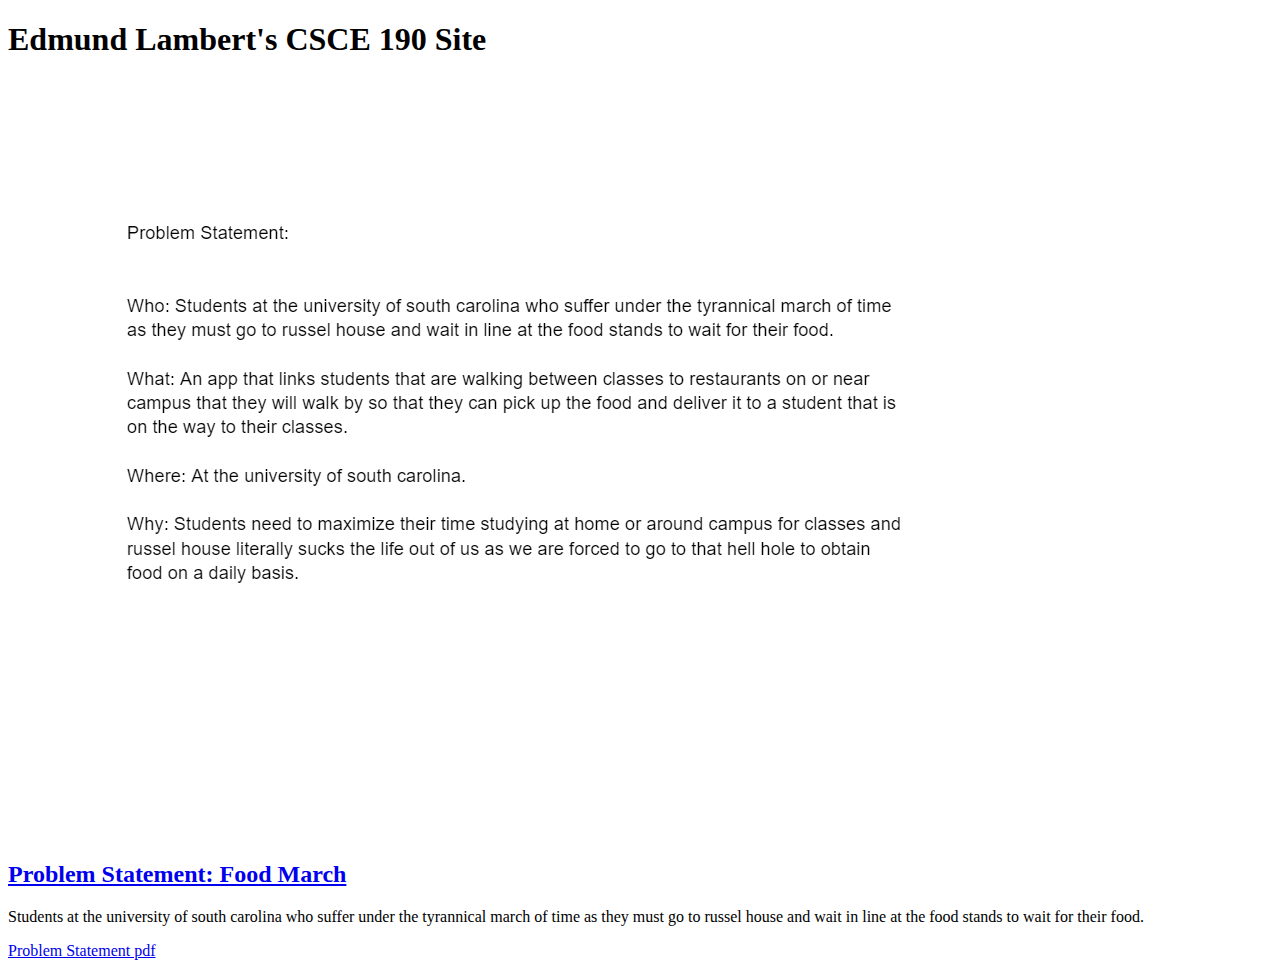
==== index.html @ cb22c9d9 "Add files via upload" ====
<!DOCTYPE html>
<html>
    <head>
        <title>CSCE 190: Edmund Lambert</title>
    </head>
    <body>
        <h1>Edmund Lambert's CSCE 190 Site</h1>

        <section> <class="assignment"></section>
        <a href="files/problem-statement.pdf"><img src="images/problem-statement.png"></a>
            <section class="ass-details">
                <a href="files/problem-statement.pdf"><h2>Problem Statement: Food March</h2></a>
                <p>
                     Students at the university of south carolina who suffer under the tyrannical march of time as they must go to russel house and wait in line at the food stands to wait for their food.
                </p>
                <a href="files/problem-statement.pdf">Problem Statement pdf</a>
            </section>
        </section>
    </body>
<html>
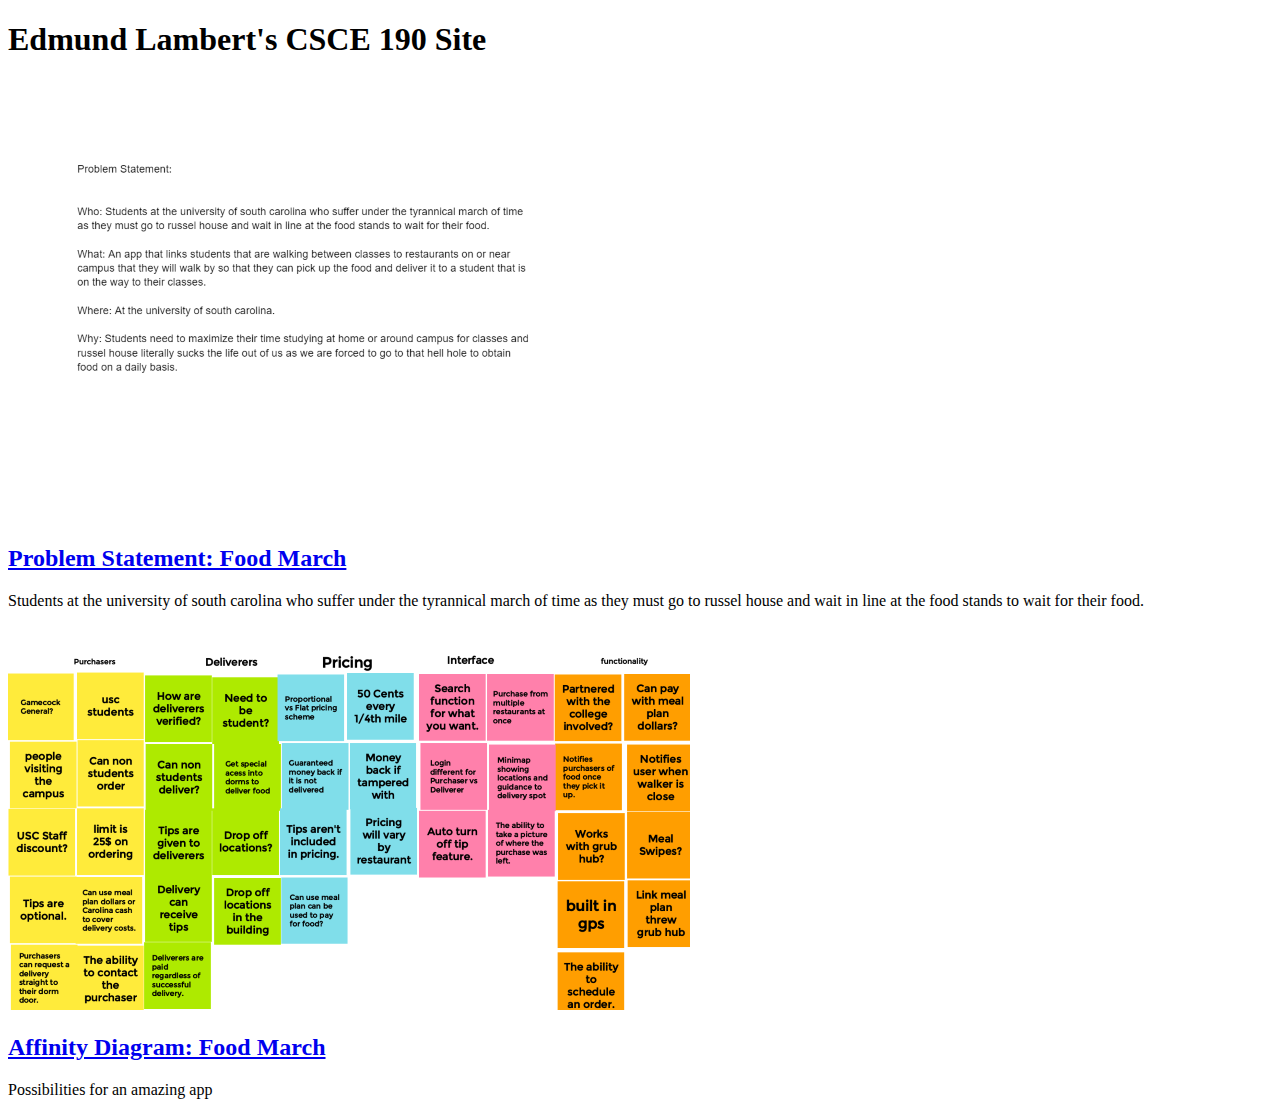
==== commit d63b9fea: "Add files via upload" ====
--- a/index.html
+++ b/index.html
@@ -6,14 +6,25 @@
     <body>
         <h1>Edmund Lambert's CSCE 190 Site</h1>
 
-        <section> <class="assignment"></section>
+        <!-- Problem Statement Assignment-->
+        <section> <class="assignment">
         <a href="files/problem-statement.pdf"><img src="images/problem-statement.png"></a>
             <section class="ass-details">
                 <a href="files/problem-statement.pdf"><h2>Problem Statement: Food March</h2></a>
                 <p>
                      Students at the university of south carolina who suffer under the tyrannical march of time as they must go to russel house and wait in line at the food stands to wait for their food.
                 </p>
-                <a href="files/problem-statement.pdf">Problem Statement pdf</a>
+            </section>
+        </section>
+
+        <!-- Affinity Diagram Assignment-->
+        <section> <class="assignment">
+        <a href="files/affinity-diagrams.pdf"><img src="images/affinity-diagram.png"></a>
+            <section class="ass-details">
+                <a href="files/affinity-diagrams.pdf"><h2>Affinity Diagram: Food March</h2></a>
+                <p>
+                     Possibilities for an amazing app
+                </p>
             </section>
         </section>
     </body>
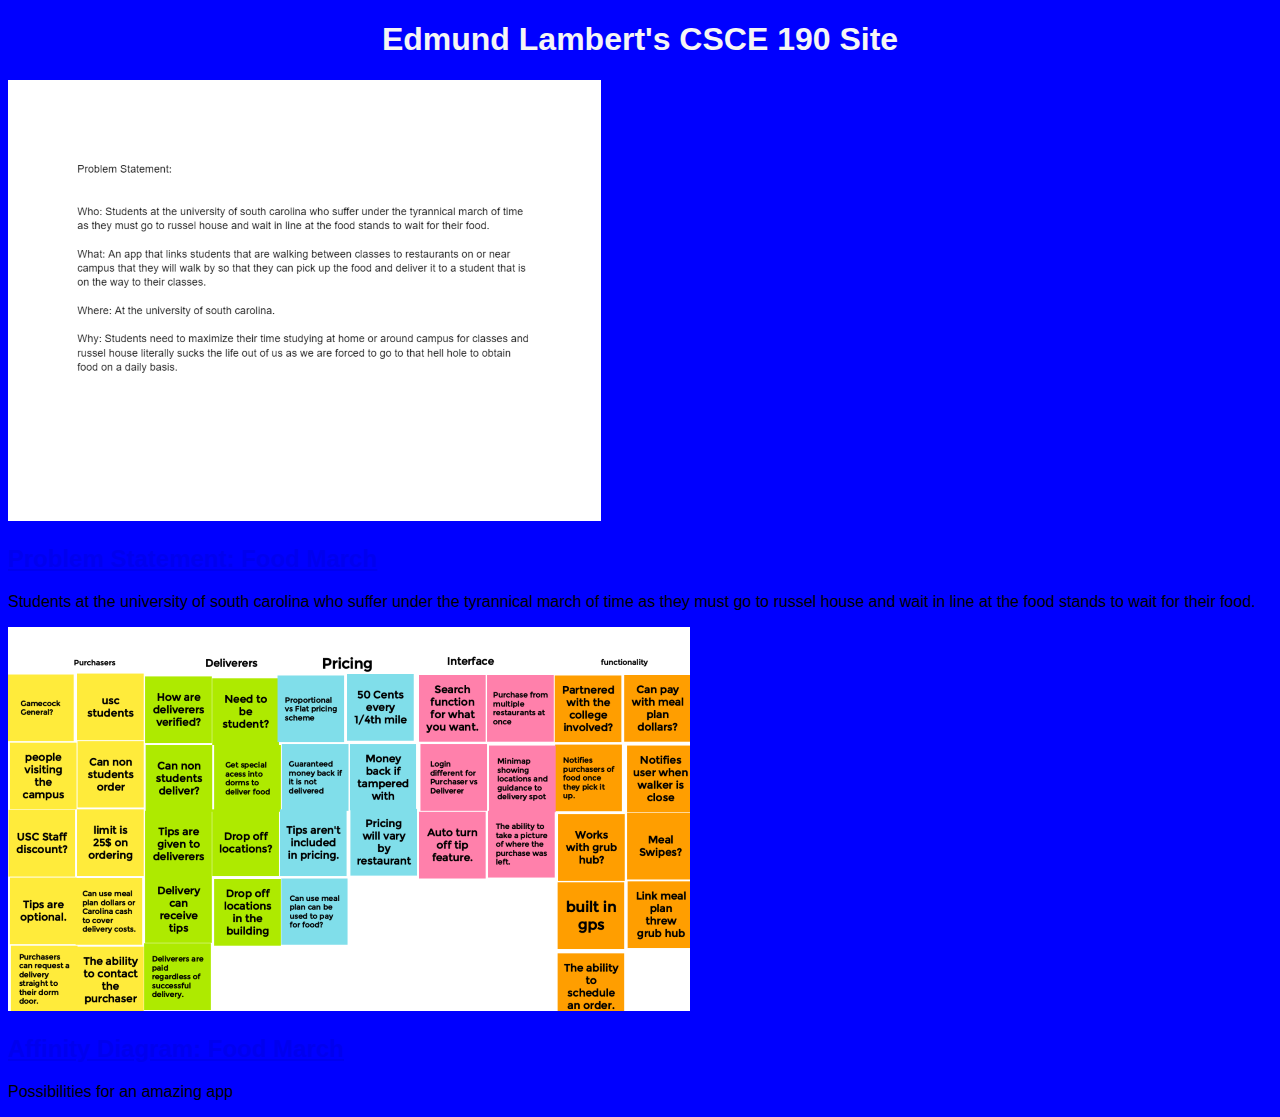
==== commit ad173859: "Add files via upload" ====
--- a/index.html
+++ b/index.html
@@ -2,6 +2,7 @@
 <html>
     <head>
         <title>CSCE 190: Edmund Lambert</title>
+        <link rel="stylesheet" href="styles.css">
     </head>
     <body>
         <h1>Edmund Lambert's CSCE 190 Site</h1>
--- a/styles.css
+++ b/styles.css
@@ -0,0 +1,9 @@
+body {
+    background:blue;
+    font-family:Arial, Helvetica, sans-serif;
+}
+
+h1{
+    color: whitesmoke;
+    text-align: center;
+}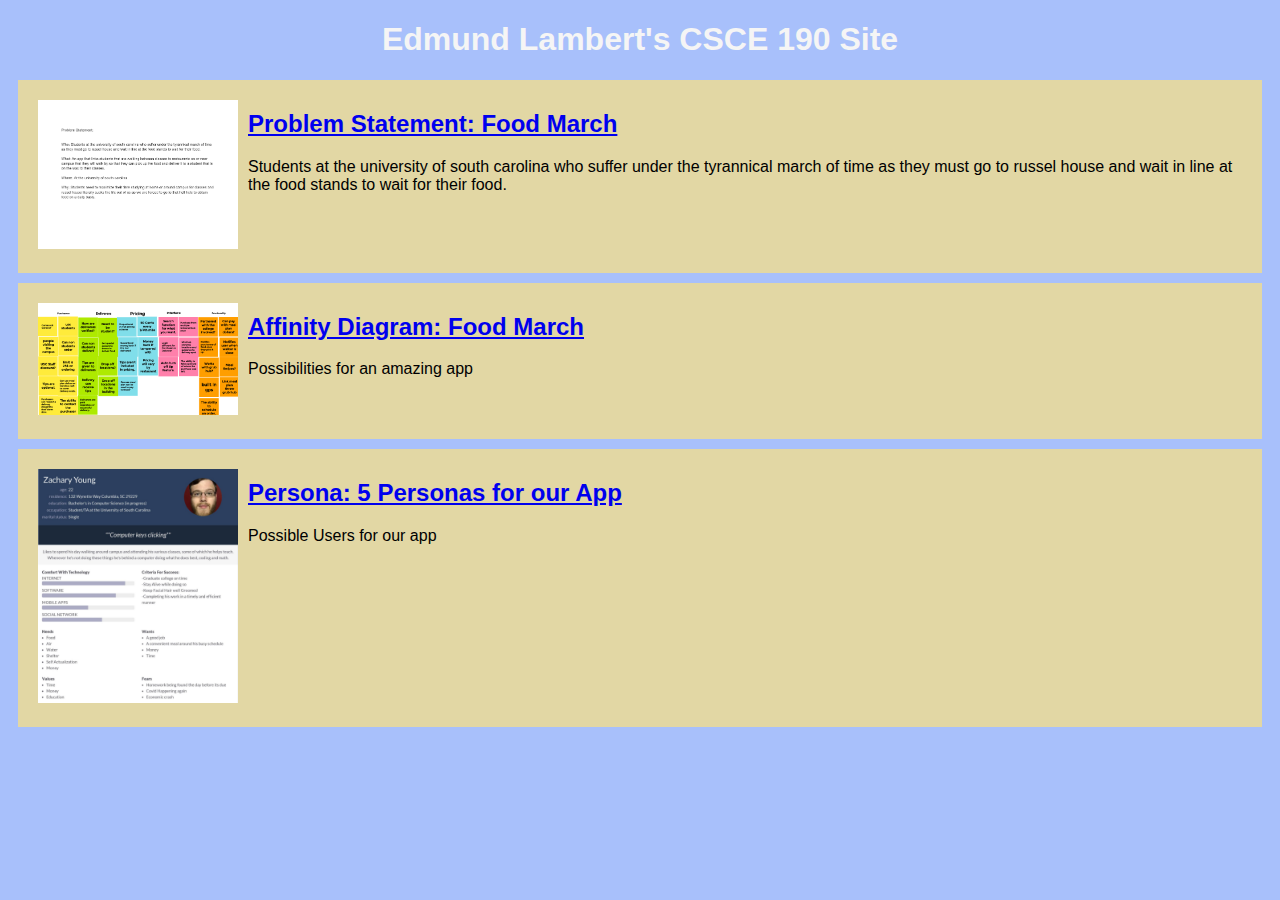
==== commit ad7e44b9: "Add files via upload" ====
--- a/index.html
+++ b/index.html
@@ -8,7 +8,7 @@
         <h1>Edmund Lambert's CSCE 190 Site</h1>
 
         <!-- Problem Statement Assignment-->
-        <section> <class="assignment">
+        <section Class="assignment">
         <a href="files/problem-statement.pdf"><img src="images/problem-statement.png"></a>
             <section class="ass-details">
                 <a href="files/problem-statement.pdf"><h2>Problem Statement: Food March</h2></a>
@@ -19,7 +19,7 @@
         </section>
 
         <!-- Affinity Diagram Assignment-->
-        <section> <class="assignment">
+        <section Class="assignment">
         <a href="files/affinity-diagrams.pdf"><img src="images/affinity-diagram.png"></a>
             <section class="ass-details">
                 <a href="files/affinity-diagrams.pdf"><h2>Affinity Diagram: Food March</h2></a>
@@ -28,5 +28,16 @@
                 </p>
             </section>
         </section>
+
+         <!-- Persona Assignment-->
+         <section Class="assignment">
+            <a href="files/persona.pdf"><img src="images/persona.png"></a>
+                <section class="ass-details">
+                    <a href="files/persona.pdf"><h2>Persona: 5 Personas for our App</h2></a>
+                    <p>
+                         Possible Users for our app
+                    </p>
+                </section>
+            </section>
     </body>
 <html>--- a/styles.css
+++ b/styles.css
@@ -1,8 +1,19 @@
 body {
-    background:blue;
+    background:rgba(143, 173, 250, 0.773);
     font-family:Arial, Helvetica, sans-serif;
 }
 
+.assignment{
+    display:flex;
+    padding: 10px;
+    margin: 10px;
+    background: rgba(228, 215, 160, 0.959);
+}
+
+.assignment img {
+    width: 200px;
+    padding: 10px;
+}
 h1{
     color: whitesmoke;
     text-align: center;
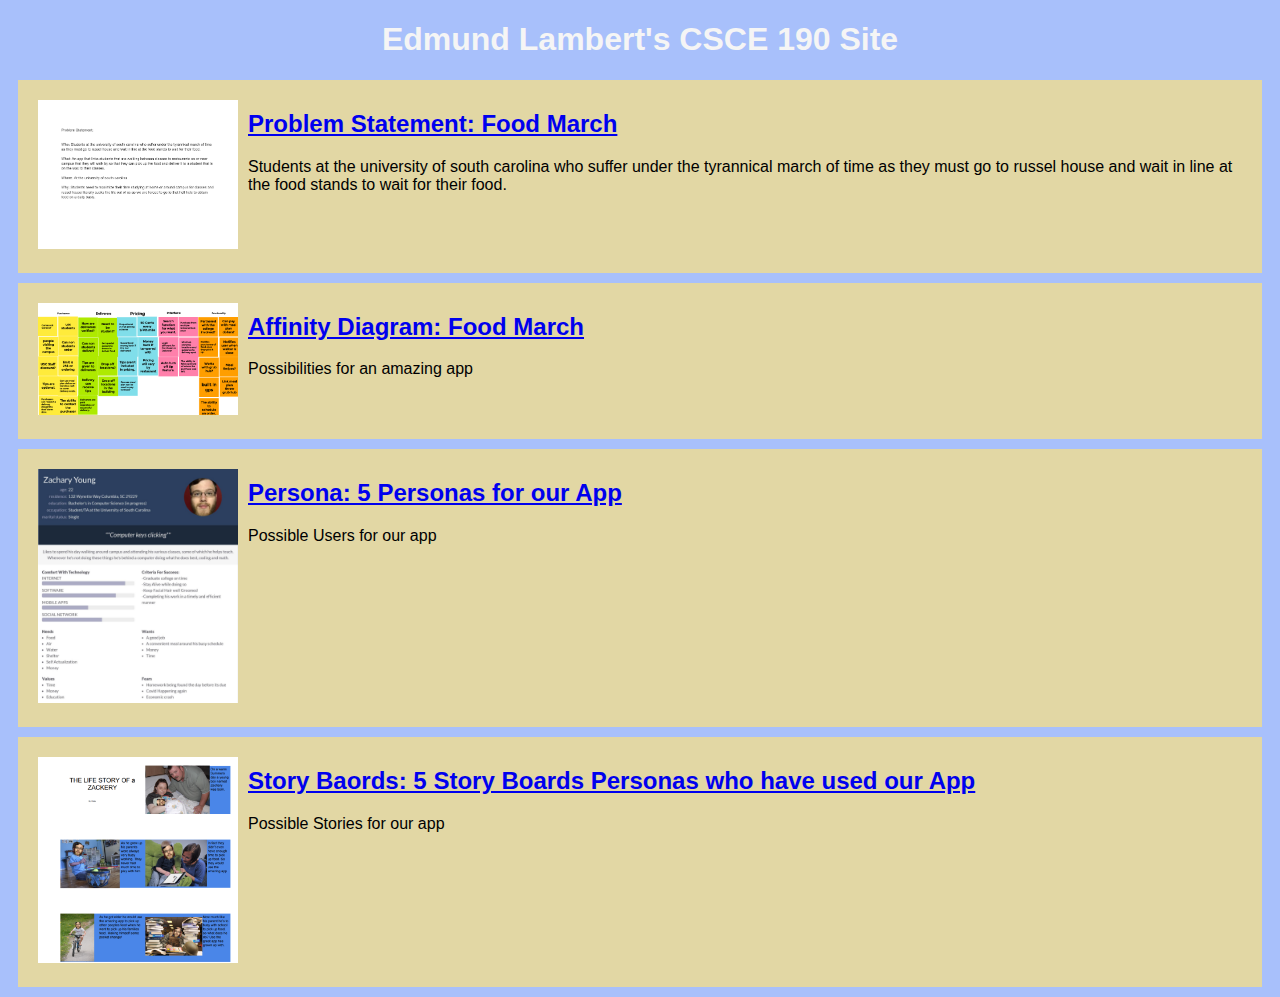
==== commit d3d6b1b1: "Add files via upload" ====
--- a/index.html
+++ b/index.html
@@ -39,5 +39,16 @@
                     </p>
                 </section>
             </section>
+        <!-- Story Board Assignment-->
+        <section Class="assignment">
+            <a href="files/story-board.pdf"><img src="images/story-board.png"></a>
+                <section class="ass-details">
+                    <a href="files/story-board.pdf"><h2>Story Baords: 5 Story Boards Personas who have used our App</h2></a>
+                    <p>
+                         Possible Stories for our app
+                    </p>
+                </section>
+            </section>
+
     </body>
 <html>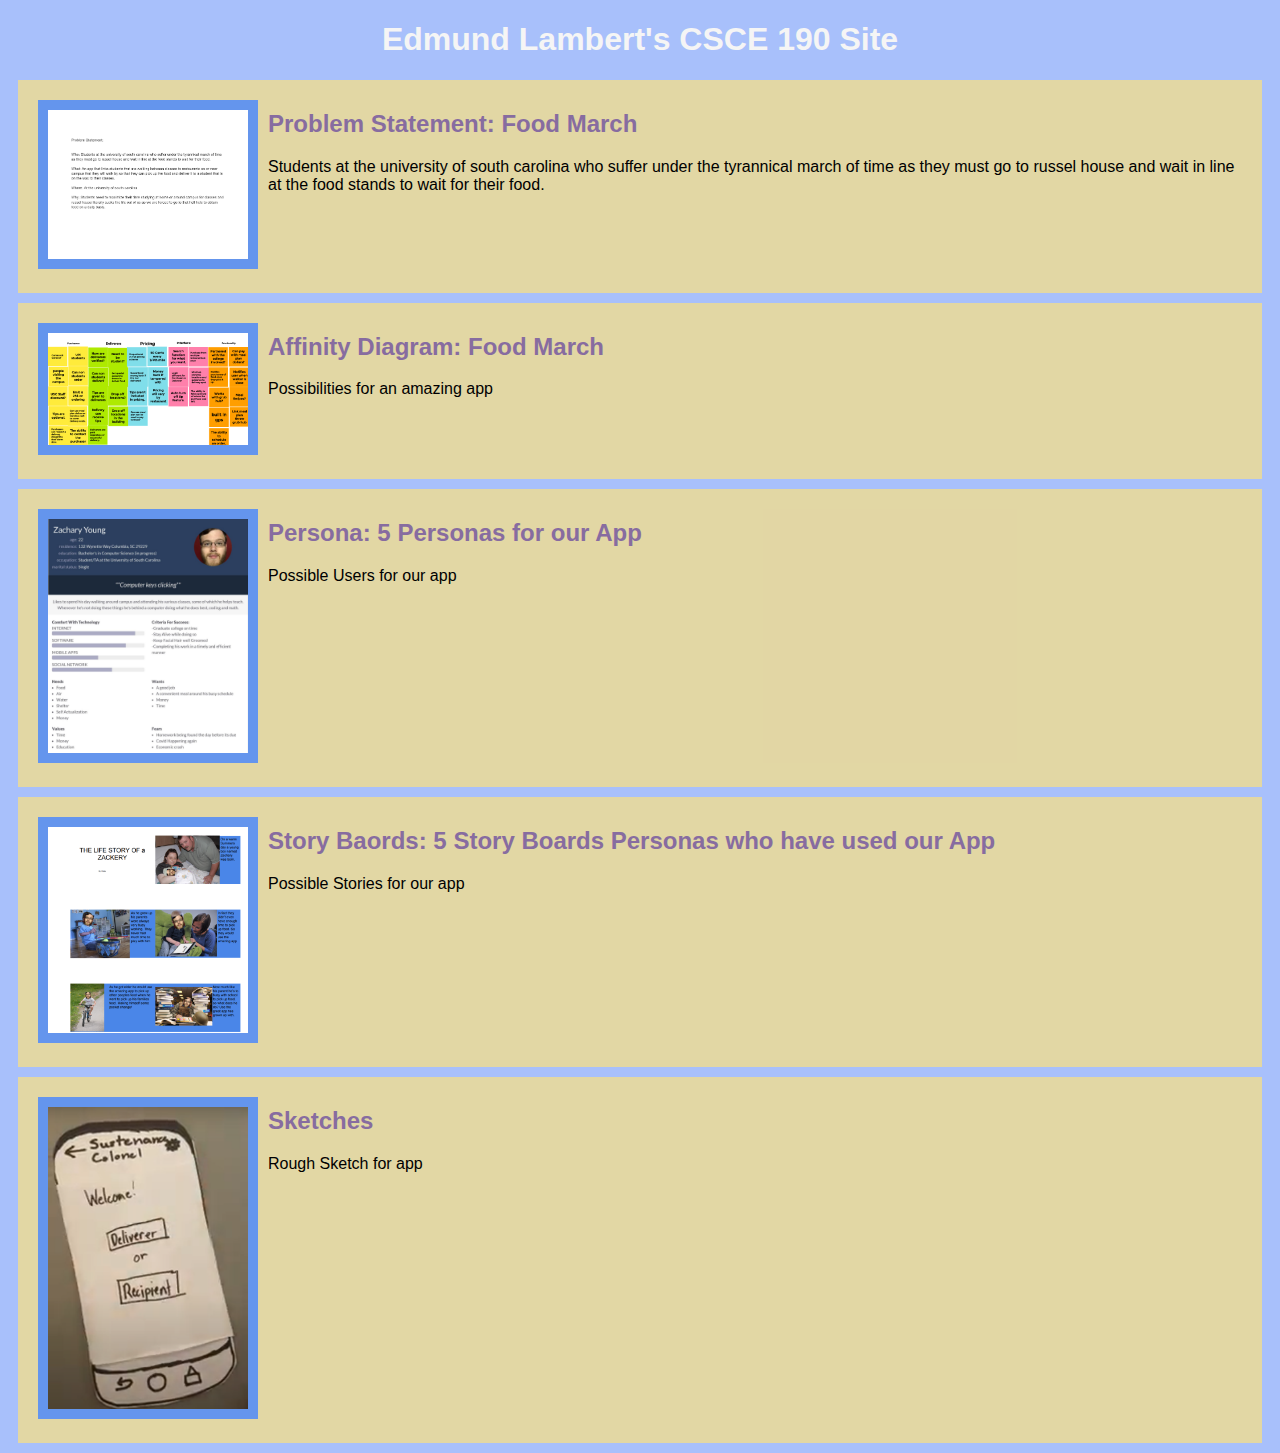
==== commit 6eb15168: "Add files via upload" ====
--- a/index.html
+++ b/index.html
@@ -48,6 +48,17 @@
                          Possible Stories for our app
                     </p>
                 </section>
+             </section>
+
+             <!-- Sketch Assignment-->
+         <section Class="assignment">
+            <a href="files/sketch.pdf"><img src="images/sketch.png"></a>
+                <section class="ass-details">
+                    <a href="files/sketch.pdf"><h2>Sketches</h2></a>
+                    <p>
+                         Rough Sketch for app
+                    </p>
+                </section>
             </section>
 
     </body>
--- a/styles.css
+++ b/styles.css
@@ -12,9 +12,19 @@
 
 .assignment img {
     width: 200px;
-    padding: 10px;
+    margin: 10px;
+    border: 10px solid cornflowerblue
 }
 h1{
     color: whitesmoke;
     text-align: center;
+}
+
+a {
+    text-decoration:none;
+    color:rgb(135, 108, 160)
+}
+
+a:hover {
+    color:azure
 }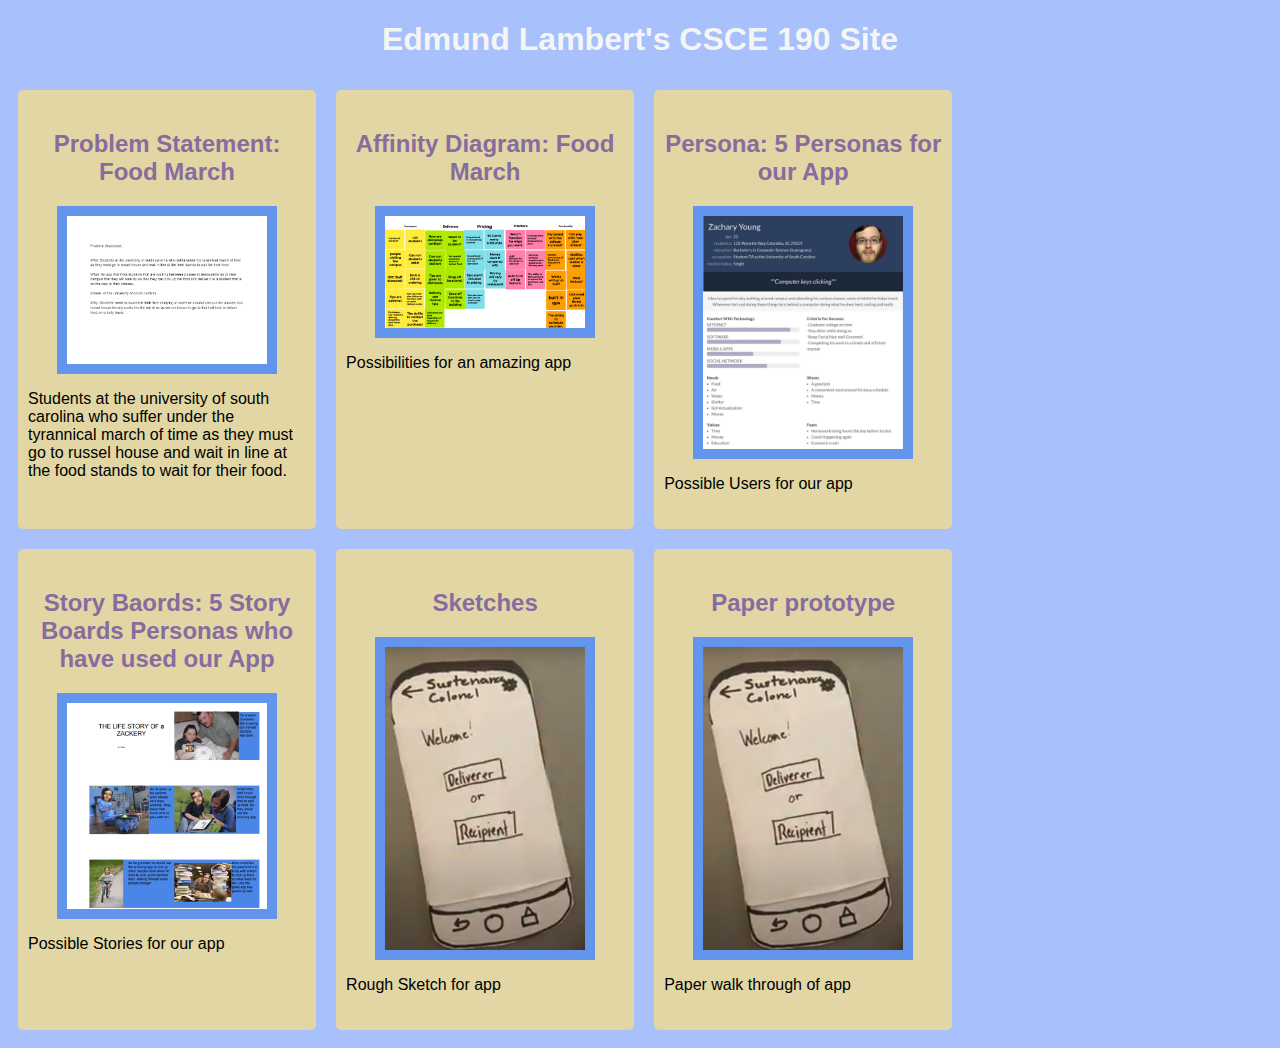
==== commit f9e04e59: "Add files via upload" ====
--- a/index.html
+++ b/index.html
@@ -6,60 +6,59 @@
     </head>
     <body>
         <h1>Edmund Lambert's CSCE 190 Site</h1>
-
-        <!-- Problem Statement Assignment-->
-        <section Class="assignment">
-        <a href="files/problem-statement.pdf"><img src="images/problem-statement.png"></a>
-            <section class="ass-details">
+        <div class="assignments">
+            <!-- Problem Statement Assignment-->
+            <section Class="assignment">
                 <a href="files/problem-statement.pdf"><h2>Problem Statement: Food March</h2></a>
-                <p>
-                     Students at the university of south carolina who suffer under the tyrannical march of time as they must go to russel house and wait in line at the food stands to wait for their food.
-                </p>
-            </section>
-        </section>
-
-        <!-- Affinity Diagram Assignment-->
-        <section Class="assignment">
-        <a href="files/affinity-diagrams.pdf"><img src="images/affinity-diagram.png"></a>
-            <section class="ass-details">
-                <a href="files/affinity-diagrams.pdf"><h2>Affinity Diagram: Food March</h2></a>
-                <p>
-                     Possibilities for an amazing app
-                </p>
-            </section>
-        </section>
-
-         <!-- Persona Assignment-->
-         <section Class="assignment">
-            <a href="files/persona.pdf"><img src="images/persona.png"></a>
-                <section class="ass-details">
-                    <a href="files/persona.pdf"><h2>Persona: 5 Personas for our App</h2></a>
+            <a href="files/problem-statement.pdf"><img src="images/problem-statement.png"></a>
                     <p>
-                         Possible Users for our app
+                        Students at the university of south carolina who suffer under the tyrannical march of time as they must go to russel house and wait in line at the food stands to wait for their food.
                     </p>
-                </section>
-            </section>
-        <!-- Story Board Assignment-->
-        <section Class="assignment">
-            <a href="files/story-board.pdf"><img src="images/story-board.png"></a>
-                <section class="ass-details">
-                    <a href="files/story-board.pdf"><h2>Story Baords: 5 Story Boards Personas who have used our App</h2></a>
-                    <p>
-                         Possible Stories for our app
-                    </p>
-                </section>
-             </section>
-
-             <!-- Sketch Assignment-->
-         <section Class="assignment">
-            <a href="files/sketch.pdf"><img src="images/sketch.png"></a>
-                <section class="ass-details">
-                    <a href="files/sketch.pdf"><h2>Sketches</h2></a>
-                    <p>
-                         Rough Sketch for app
-                    </p>
-                </section>
             </section>
 
+            <!-- Affinity Diagram Assignment-->
+            <section Class="assignment">
+                <a href="files/affinity-diagrams.pdf"><h2>Affinity Diagram: Food March</h2></a>
+            <a href="files/affinity-diagrams.pdf"><img src="images/affinity-diagram.png"></a>
+                    <p>
+                        Possibilities for an amazing app
+                    </p>
+            </section>
+
+            <!-- Persona Assignment-->
+            <section Class="assignment">
+                <a href="files/persona.pdf"><h2>Persona: 5 Personas for our App</h2></a>
+                <a href="files/persona.pdf"><img src="images/persona.png"></a>
+                        <p>
+                            Possible Users for our app
+                        </p>
+                </section>
+            <!-- Story Board Assignment-->
+            <section Class="assignment">
+                <a href="files/story-board.pdf"><h2>Story Baords: 5 Story Boards Personas who have used our App</h2></a>
+                <a href="files/story-board.pdf"><img src="images/story-board.png"></a>
+                        <p>
+                            Possible Stories for our app
+                        </p>
+                </section>
+
+                <!-- Sketch Assignment-->
+            <section Class="assignment">
+                <a href="files/sketch.pdf"><h2>Sketches</h2></a>
+                <a href="files/sketch.pdf"><img src="images/sketch.png"></a>
+                        <p>
+                            Rough Sketch for app
+                        </p>
+                </section>
+
+                <!-- Paper prototype Assignment-->
+            <section Class="assignment">
+                <a href="https://drive.google.com/file/d/1GxYAOQ7cMqOF0ax2gBWS0DlR_OypOkte/view?usp=sharing"><h2>Paper prototype</h2></a>
+                <a href="https://drive.google.com/file/d/1GxYAOQ7cMqOF0ax2gBWS0DlR_OypOkte/view?usp=sharing"><img src="images/sketch.png"></a>
+                        <p>
+                            Paper walk through of app
+                        </p>
+                </section>
+            </div>
     </body>
 <html>--- a/styles.css
+++ b/styles.css
@@ -3,21 +3,35 @@
     font-family:Arial, Helvetica, sans-serif;
 }
 
+.assignments {
+    display:flex;
+    flex-wrap:wrap;
+}
+
 .assignment{
-    display:flex;
+    width:22%;
     padding: 10px;
     margin: 10px;
+    padding: 20px 10px;
     background: rgba(228, 215, 160, 0.959);
+    border-radius: 5px;
 }
 
 .assignment img {
     width: 200px;
     margin: 10px;
-    border: 10px solid cornflowerblue
+    border: 10px solid cornflowerblue;
+    display:block;
+    margin:auto;
+
 }
-h1{
+h1 {
     color: whitesmoke;
     text-align: center;
+}
+
+h2 {
+    text-align:center;
 }
 
 a {
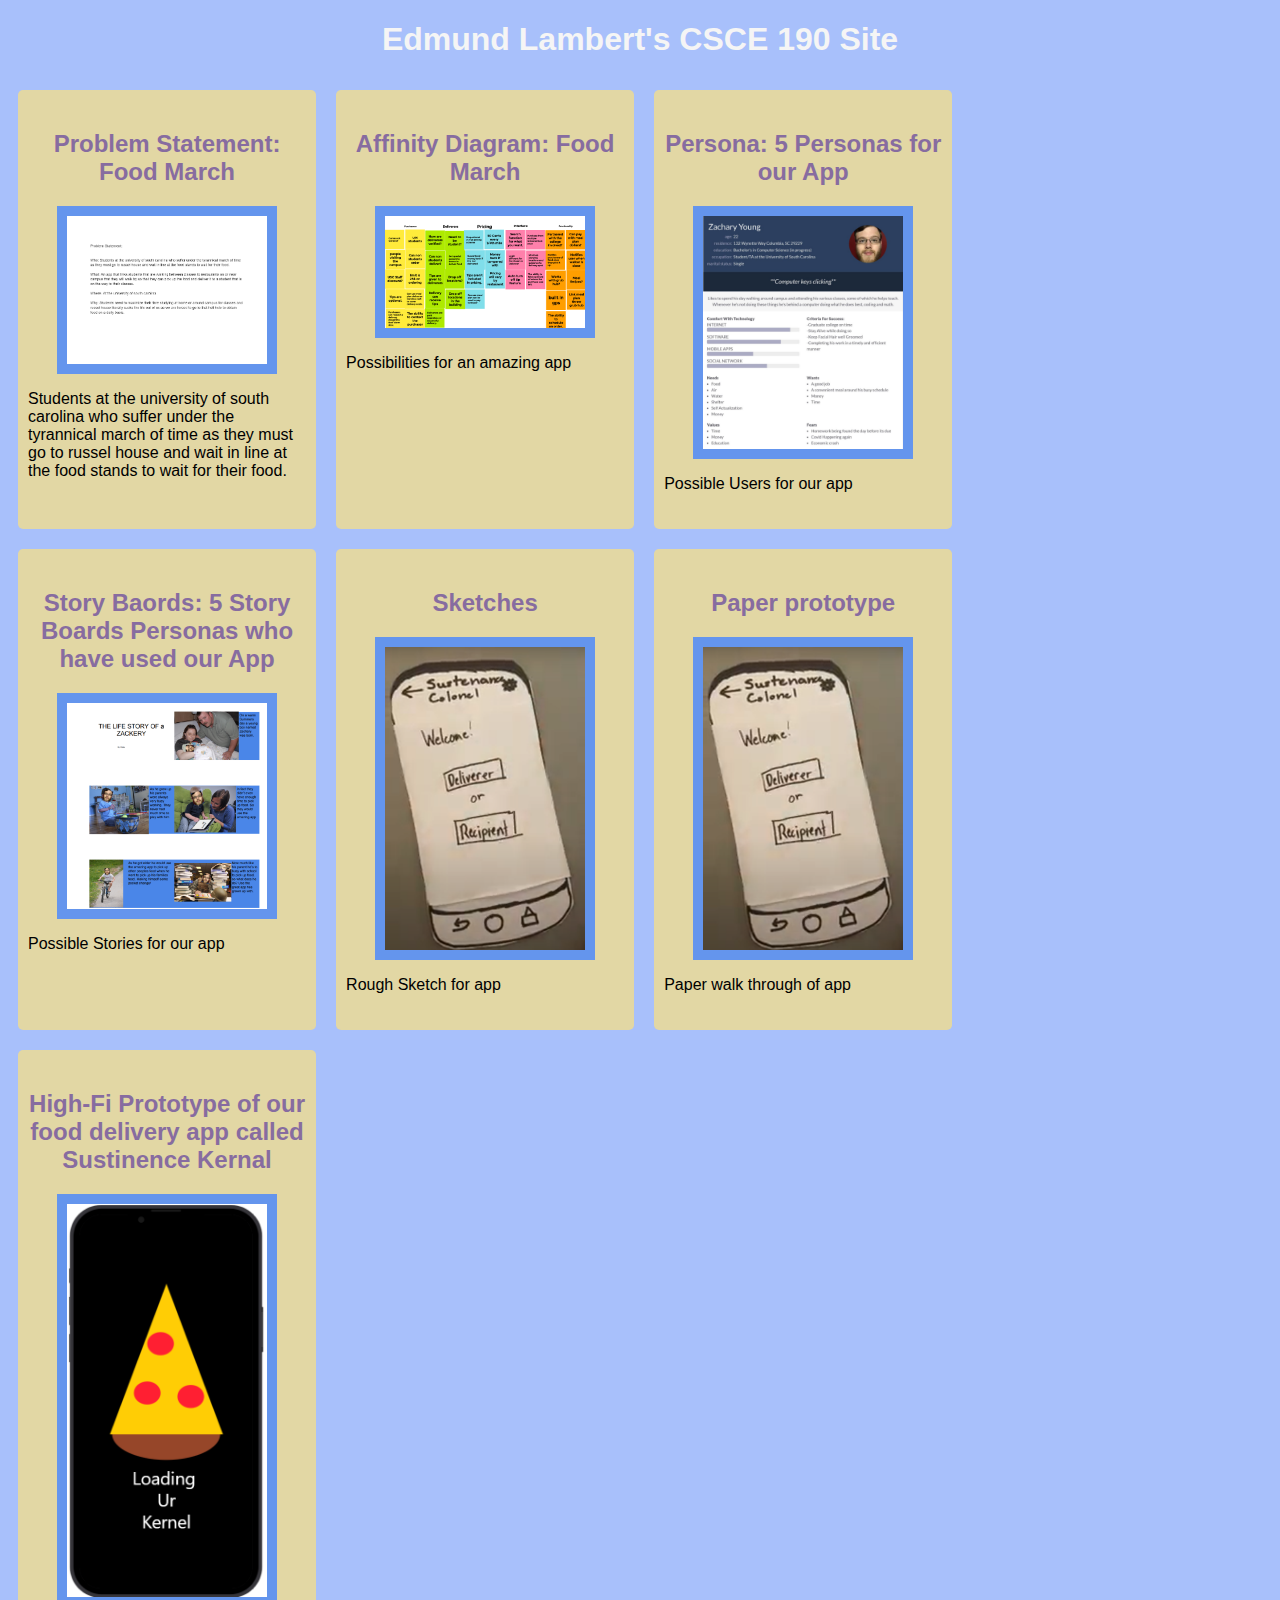
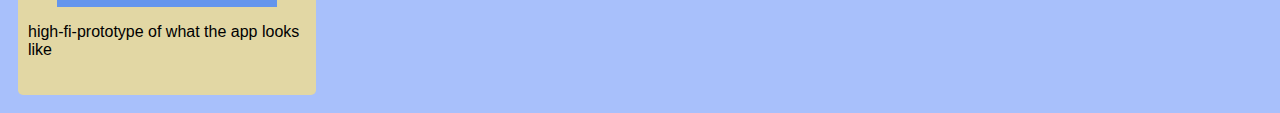
==== commit 3ebff251: "Add files via upload" ====
--- a/index.html
+++ b/index.html
@@ -59,6 +59,15 @@
                             Paper walk through of app
                         </p>
                 </section>
+
+                 <!-- High-fi Prototype Assignment-->
+            <section Class="assignment">
+                <a href="files/Hi-fi-prototype/fullscreen.html"><h2>High-Fi Prototype of our food delivery app called Sustinence Kernal</h2></a>
+                <a href="files/Hi-fi-prototype/fullscreen.html"><img src="images/high-fi-prototype.png"></a>
+                        <p>
+                            high-fi-prototype of what the app looks like
+                        </p>
+                </section>
             </div>
     </body>
 <html>